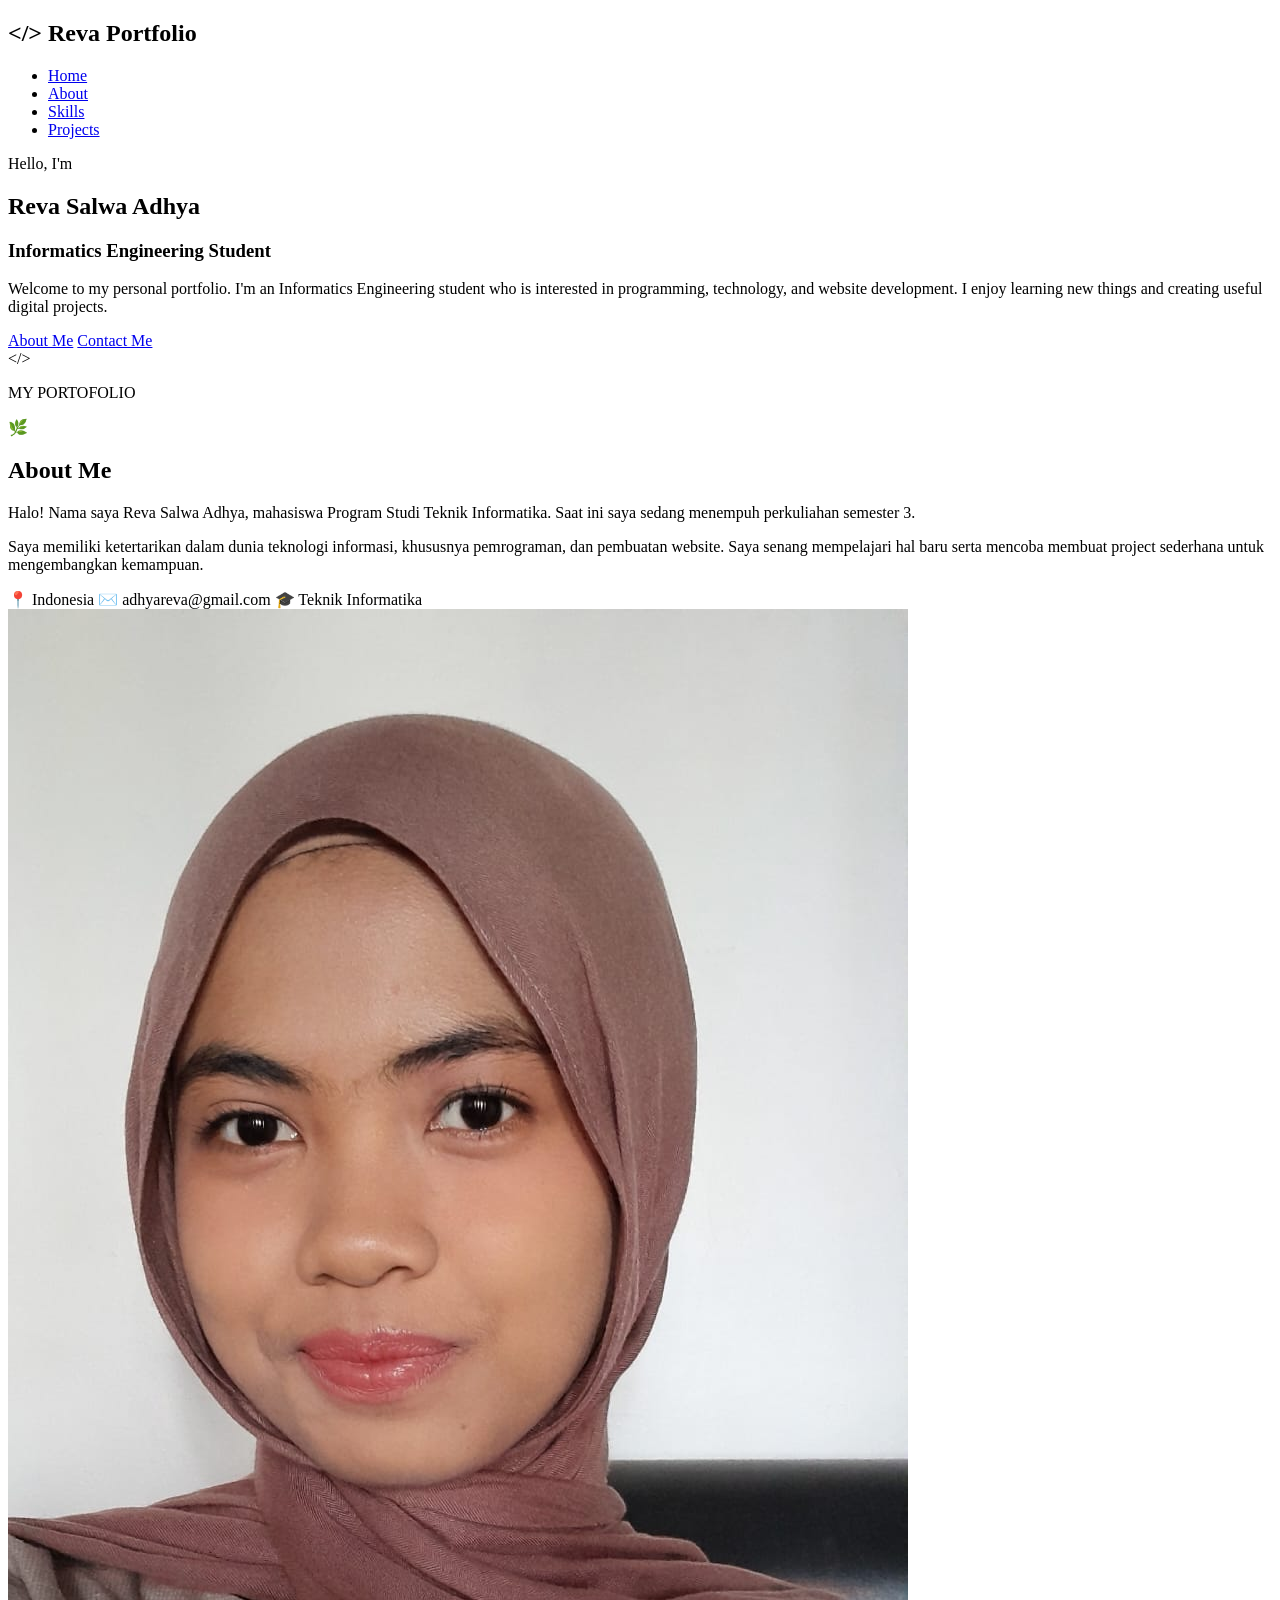
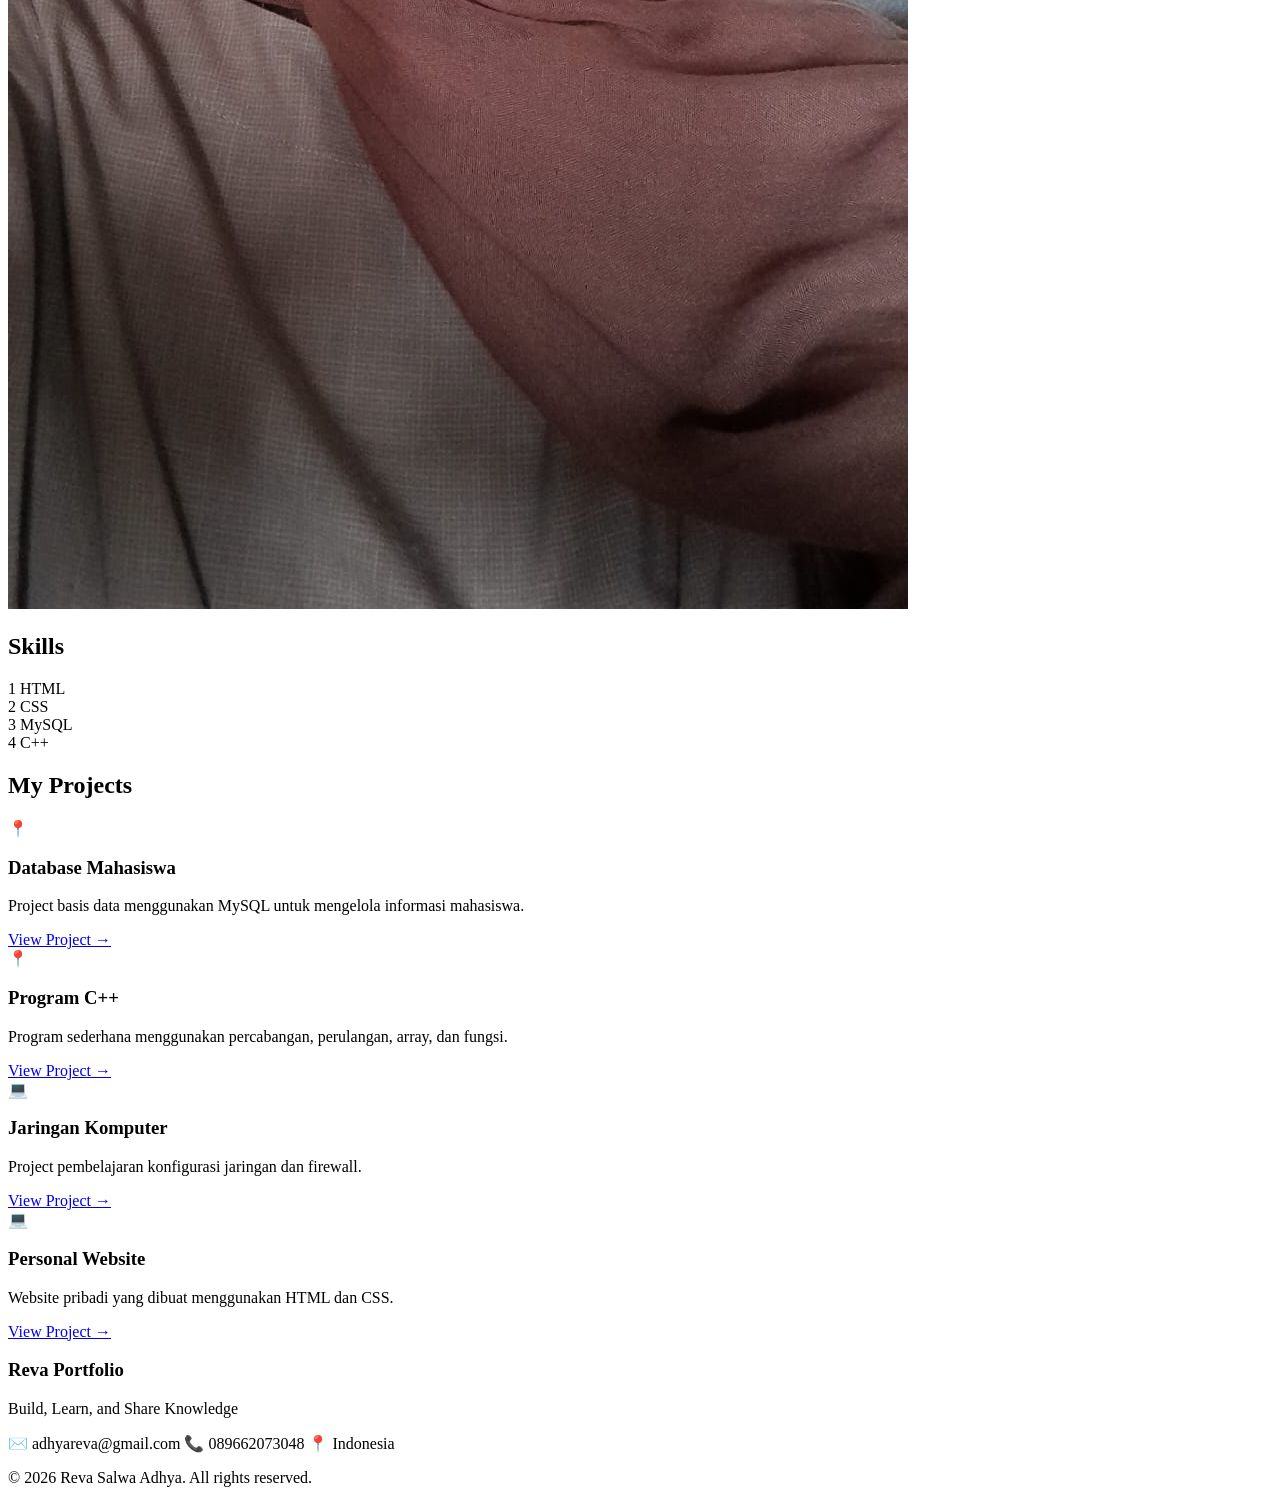
==== PORTOFOLIO REVA/index.html @ c6d3e347 "Add files via upload" ====
<!DOCTYPE html>
<html lang="id">
<head>
    <meta charset="UTF-8">
    <meta name="viewport" content="width=device-width, initial-scale=1.0">
    <title>Portfolio | Reva Salwa Adhya</title>
    <link rel="stylesheet" href="css/style.css">
</head>
<body>

    <!-- Navbar -->
    <header id="reva_header">
        <div class="reva_container reva_navbar">
            <h2 class="reva_logo">
                &lt;/&gt; Reva <span>Portfolio</span>
            </h2>

            <nav class="reva_menu">
                <ul>
                    <li><a href="#home">Home</a></li>
                    <li><a href="#about">About</a></li>
                    <li><a href="#skills">Skills</a></li>
                    <li><a href="#projects">Projects</a></li>
                </ul>
            </nav>
        </div>
    </header>

    <!-- Hero Section -->
    <section id="home" class="reva_hero">
        <div class="reva_container reva_hero_content">

            <div class="reva_hero_text">
                <p>Hello, I'm</p>
                <h1>Reva <span>Salwa Adhya</span></h1>
                <h3>Informatics Engineering Student</h3>

                <p class="reva_description">
                    Welcome to my personal portfolio. I'm an Informatics
                    Engineering student who is interested in programming,
                    technology, and website development. I enjoy learning
                    new things and creating useful digital projects.
                </p>

                <div class="reva_hero_button">
                    <a href="#about" class="reva_btn">About Me</a>
                    <a href="#contact" class="reva_btn reva_btn_outline">
                        Contact Me
                    </a>
                </div>
            </div>

            <div class="reva_hero_image">
                <div class="reva_laptop">
                    <span>&lt;/&gt;</span>
                    <p>MY PORTOFOLIO</p>
                </div>
                <div class="reva_plant">🌿</div>
            </div>

        </div>
    </section>

    <!-- About Me -->
    <section id="about" class="reva_container reva_about">
        <div class="reva_about_text">
            <h2>About Me</h2>

            <p>
                Halo! Nama saya Reva Salwa Adhya, mahasiswa Program Studi
                Teknik Informatika. Saat ini saya sedang menempuh
                perkuliahan semester 3.
            </p>

            <p>
                Saya memiliki ketertarikan dalam dunia teknologi informasi,
                khususnya pemrograman, dan pembuatan website.
                 Saya senang mempelajari hal baru serta mencoba
                membuat project sederhana untuk mengembangkan kemampuan.
            </p>

            <div class="reva_info">
                <span>📍 Indonesia</span>
                <span>✉️ adhyareva@gmail.com</span>
                <span>🎓 Teknik Informatika</span>
            </div>
        </div>

        <div class="reva_about_image">
            <img src="./image/REVA SALWA ADHYA.jpeg" alt="FOTO REVA">
        </div>
    </section>

    <!-- Skills -->
    <section id="skills" class="reva_container reva_skills">
        <h2>Skills</h2>

        <div class="reva_skill_list">
            <div class="reva_skill_card">
                <span class="reva_html">1</span> HTML
            </div>

            <div class="reva_skill_card">
                <span class="reva_css">2</span> CSS
            </div>

            <div class="reva_skill_card">
                <span class="reva_mysql">3</span> MySQL
            </div>    

             <div class="reva_skill_card">
                <span class="reva_cpp">4</span> C++   
            </div>

        </div>
    </section>

    <!-- Projects -->
    <section id="projects" class="reva_container reva_projects">
        <h2>My Projects</h2>

        <div class="reva_project_list">

            <div class="reva_project_card">
                <div class="reva_project_image reva_project_one">
                    <span>📍</span>
                </div>
                <div class="reva_project_info">
                    <h3>Database Mahasiswa</h3>
                    <p>
                        Project basis data menggunakan MySQL untuk mengelola informasi mahasiswa.
                    </p>
                    <a href="#projects">View Project →</a>
                </div>
            </div>

            <div class="reva_project_card">
                <div class="reva_project_image reva_project_two">
                    <span>📍</span>
                </div>
                <div class="reva_project_info">
                    <h3>Program C++</h3>
                    <p>
                        Program sederhana menggunakan percabangan, perulangan, array, dan fungsi.
                    </p>
                    <a href="#projects">View Project →</a>
                </div>
            </div>

            <div class="reva_project_card">
                <div class="reva_project_image reva_project_three">
                    <span>💻</span>
                </div>
                <div class="reva_project_info">
                    <h3>Jaringan Komputer</h3>
                    <p>
                        Project pembelajaran konfigurasi jaringan dan firewall.
                    </p>
                    <a href="#projects">View Project →</a>
                </div>
            </div>

            <div class="reva_project_card">
                <div class="reva_project_image reva_project_four">
                    <span>💻</span>
                </div>
                <div class="reva_project_info">
                    <h3>Personal Website</h3>
                    <p>
                        Website pribadi yang dibuat menggunakan HTML dan CSS.
                    </p>
                    <a href="#projects">View Project →</a>
                </div>
            </div>

        </div>
    </section>

    <!-- Footer -->
    <footer id="contact" class="reva_footer">
        <div class="reva_container">
            <div class="reva_footer_content">
                <h3>Reva Portfolio</h3>
                <p>Build, Learn, and Share Knowledge</p>

                <div class="reva_contact">
                    <span>✉️ adhyareva@gmail.com</span>
                    <span>📞 089662073048</span>
                    <span>📍 Indonesia</span>
                </div>
            </div>

            <div class="reva_copyright">
                <p>© 2026 Reva Salwa Adhya. All rights reserved.</p>
            </div>
        </div>
    </footer>

</body>
</html>
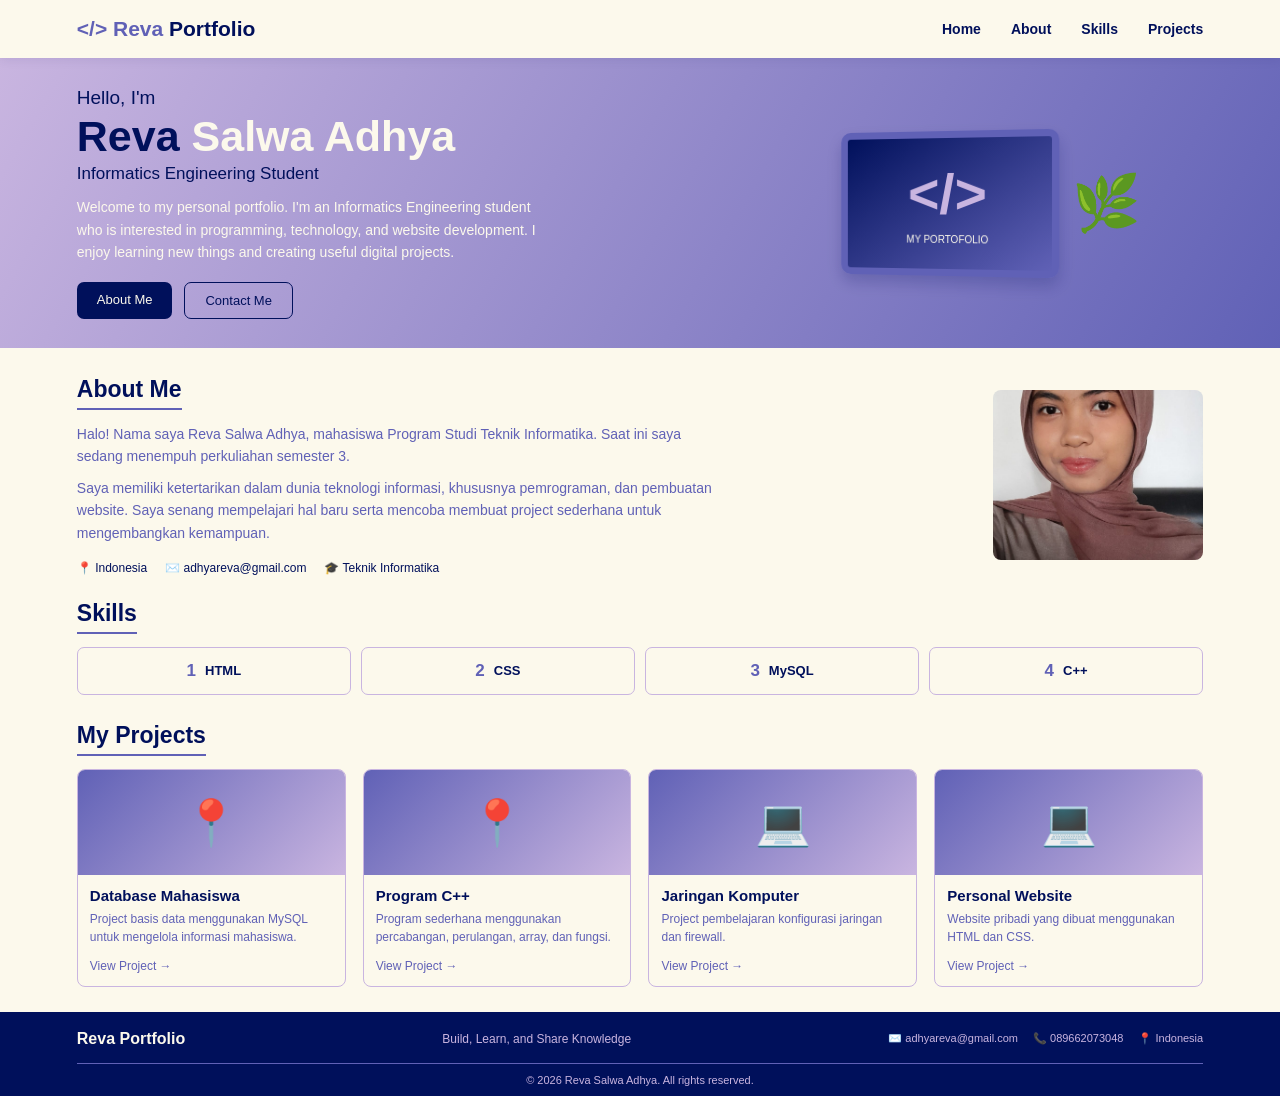
==== commit 4f1b217f: "Update index.html" ====
--- a/PORTOFOLIO REVA/index.html
+++ b/PORTOFOLIO REVA/index.html
@@ -5,7 +5,7 @@
     <meta charset="UTF-8">
     <meta name="viewport" content="width=device-width, initial-scale=1.0">
     <title>Portfolio | Reva Salwa Adhya</title>
-    <link rel="stylesheet" href="css/style.css">
+    <link rel="stylesheet" href="CSS/style.css">
 </head>
 <body>
 
--- a/PORTOFOLIO REVA/CSS/style.css
+++ b/PORTOFOLIO REVA/CSS/style.css
@@ -0,0 +1,393 @@
+* {
+    margin: 0;
+    padding: 0;
+    box-sizing: border-box;
+    font-family: Arial, Helvetica, sans-serif;
+}
+
+html {
+    scroll-behavior: smooth;
+}
+
+body {
+    background-color: #FCF9EC;
+    color: #00105B;
+}
+
+.reva_container {
+    width: 88%;
+    max-width: 1150px;
+    margin: auto;
+}
+
+#reva_header {
+    background-color: #FCF9EC;
+    box-shadow: 0 2px 10px rgba(0, 16, 91, 0.08);
+    position: sticky;
+    top: 0;
+    z-index: 100;
+}
+
+.reva_navbar {
+    display: flex;
+    justify-content: space-between;
+    align-items: center;
+    padding: 17px 0;
+}
+
+.reva_logo {
+    color: #6061B6;
+    font-size: 21px;
+}
+
+.reva_logo span {
+    color: #00105B;
+}
+
+.reva_menu ul {
+    display: flex;
+    list-style: none;
+    gap: 30px;
+}
+
+.reva_menu a {
+    color: #00105B;
+    text-decoration: none;
+    font-size: 14px;
+    font-weight: bold;
+    transition: 0.3s;
+}
+
+.reva_menu a:hover {
+    color: #6061B6;
+}
+
+.reva_hero {
+    background: linear-gradient(120deg, #C9B5E0, #6061B6);
+    min-height: 290px;
+    overflow: hidden;
+    position: relative;
+}
+
+.reva_hero_content {
+    display: flex;
+    justify-content: space-between;
+    align-items: center;
+    min-height: 290px;
+}
+
+.reva_hero_text {
+    width: 58%;
+    padding: 25px 0;
+}
+
+.reva_hero_text > p:first-child {
+    font-size: 19px;
+    color: #00105B;
+}
+
+.reva_hero_text h1 {
+    font-size: 43px;
+    color: #00105B;
+    margin: 3px 0;
+}
+
+.reva_hero_text h1 span {
+    color: #FCF9EC;
+}
+
+.reva_hero_text h3 {
+    font-size: 17px;
+    font-weight: normal;
+    color: #00105B;
+    margin-bottom: 12px;
+}
+
+.reva_description {
+    font-size: 14px;
+    line-height: 1.6;
+    max-width: 470px;
+    color: #FCF9EC;
+}
+
+.reva_hero_button {
+    margin-top: 18px;
+    display: flex;
+    gap: 12px;
+}
+
+.reva_btn {
+    display: inline-block;
+    padding: 10px 20px;
+    background-color: #00105B;
+    color: #FCF9EC;
+    text-decoration: none;
+    border-radius: 7px;
+    font-size: 13px;
+    transition: 0.3s;
+}
+
+.reva_btn:hover {
+    background-color: #6061B6;
+}
+
+.reva_btn_outline {
+    background-color: transparent;
+    color: #00105B;
+    border: 1px solid #00105B;
+}
+
+.reva_btn_outline:hover {
+    background-color: #00105B;
+    color: #FCF9EC;
+}
+
+.reva_hero_image {
+    width: 38%;
+    height: 230px;
+    display: flex;
+    align-items: center;
+    justify-content: center;
+    gap: 15px;
+}
+
+.reva_laptop {
+    width: 220px;
+    height: 145px;
+    background: linear-gradient(145deg, #00105B, #6061B6);
+    border: 7px solid #6061B6;
+    border-radius: 10px;
+    box-shadow: 0 8px 15px rgba(0, 16, 91, 0.2);
+    transform: perspective(500px) rotateY(-8deg);
+    display: flex;
+    flex-direction: column;
+    align-items: center;
+    justify-content: center;
+    color: #C9B5E0;
+}
+
+.reva_laptop span {
+    font-size: 55px;
+    font-weight: bold;
+}
+
+.reva_laptop p {
+    font-size: 10px;
+    color: #FCF9EC;
+    margin-top: 8px;
+}
+
+.reva_plant {
+    font-size: 55px;
+}
+
+.reva_about {
+    display: flex;
+    justify-content: space-between;
+    align-items: center;
+    gap: 35px;
+    padding-top: 28px;
+}
+
+.reva_about_text {
+    flex: 1;
+}
+
+.reva_about h2,
+.reva_skills h2,
+.reva_projects h2 {
+    font-size: 23px;
+    color: #00105B;
+    margin-bottom: 13px;
+    border-bottom: 2px solid #6061B6;
+    display: inline-block;
+    padding-bottom: 5px;
+}
+
+.reva_about_text p {
+    font-size: 14px;
+    line-height: 1.6;
+    margin-bottom: 9px;
+    color: #6061B6;
+    max-width: 650px;
+}
+
+.reva_info {
+    display: flex;
+    flex-wrap: wrap;
+    gap: 18px;
+    margin-top: 17px;
+}
+
+.reva_info span {
+    font-size: 12px;
+    color: #00105B;
+}
+
+.reva_about_image {
+    width: 210px;
+    height: 170px;
+    background-color: #C9B5E0;
+    border-radius: 8px;
+    overflow: hidden;
+}
+
+.reva_about_image img {
+    width: 100%;
+    height: 100%;
+    object-fit: cover;
+}
+
+.reva_skills {
+    padding-top: 25px;
+}
+
+.reva_skill_list {
+    display: grid;
+    grid-template-columns: repeat(4, 1fr);
+    gap: 10px;
+}
+
+.reva_skill_card {
+    background-color: #FCF9EC;
+    border: 1px solid #C9B5E0;
+    border-radius: 7px;
+    padding: 13px 8px;
+    display: flex;
+    align-items: center;
+    justify-content: center;
+    gap: 9px;
+    font-size: 13px;
+    font-weight: bold;
+    color: #00105B;
+    transition: 0.3s;
+}
+
+.reva_skill_card:hover {
+    background-color: #C9B5E0;
+    transform: translateY(-3px);
+}
+
+.reva_skill_card span {
+    font-weight: bold;
+    font-size: 17px;
+}
+
+.reva_html,
+.reva_css,
+.reva_mysql,
+.reva_cpp {
+    color: #6061B6;
+}
+
+/* Projects */
+.reva_projects {
+    padding-top: 27px;
+    padding-bottom: 25px;
+}
+
+.reva_project_list {
+    display: grid;
+    grid-template-columns: repeat(4, 1fr);
+    gap: 17px;
+}
+
+.reva_project_card {
+    border: 1px solid #C9B5E0;
+    border-radius: 8px;
+    overflow: hidden;
+    background-color: #FCF9EC;
+    transition: 0.3s;
+}
+
+.reva_project_card:hover {
+    transform: translateY(-5px);
+    box-shadow: 0 6px 15px rgba(0, 16, 91, 0.12);
+}
+
+.reva_project_image {
+    height: 105px;
+    display: flex;
+    align-items: center;
+    justify-content: center;
+    font-size: 45px;
+}
+
+.reva_project_one,
+.reva_project_two,
+.reva_project_three,
+.reva_project_four {
+    background: linear-gradient(135deg, #6061B6, #C9B5E0);
+}
+
+.reva_project_info {
+    padding: 12px;
+}
+
+.reva_project_info h3 {
+    font-size: 15px;
+    color: #00105B;
+    margin-bottom: 6px;
+}
+
+.reva_project_info p {
+    font-size: 12px;
+    color: #6061B6;
+    line-height: 1.5;
+    min-height: 40px;
+}
+
+.reva_project_info a {
+    display: inline-block;
+    margin-top: 9px;
+    font-size: 12px;
+    color: #6061B6;
+    text-decoration: none;
+}
+
+.reva_project_info a:hover {
+    color: #00105B;
+    text-decoration: underline;
+}
+
+.reva_footer {
+    background-color: #00105B;
+    color: #FCF9EC;
+    padding: 18px 0 10px;
+}
+
+.reva_footer_content {
+    display: flex;
+    justify-content: space-between;
+    align-items: center;
+    gap: 15px;
+}
+
+.reva_footer_content h3 {
+    font-size: 16px;
+}
+
+.reva_footer_content p {
+    font-size: 12px;
+    color: #C9B5E0;
+}
+
+.reva_contact {
+    display: flex;
+    gap: 15px;
+    flex-wrap: wrap;
+}
+
+.reva_contact span {
+    font-size: 11px;
+    color: #C9B5E0;
+}
+
+.reva_copyright {
+    border-top: 1px solid #6061B6;
+    margin-top: 15px;
+    padding-top: 10px;
+    text-align: center;
+    font-size: 11px;
+    color: #C9B5E0;
+}
